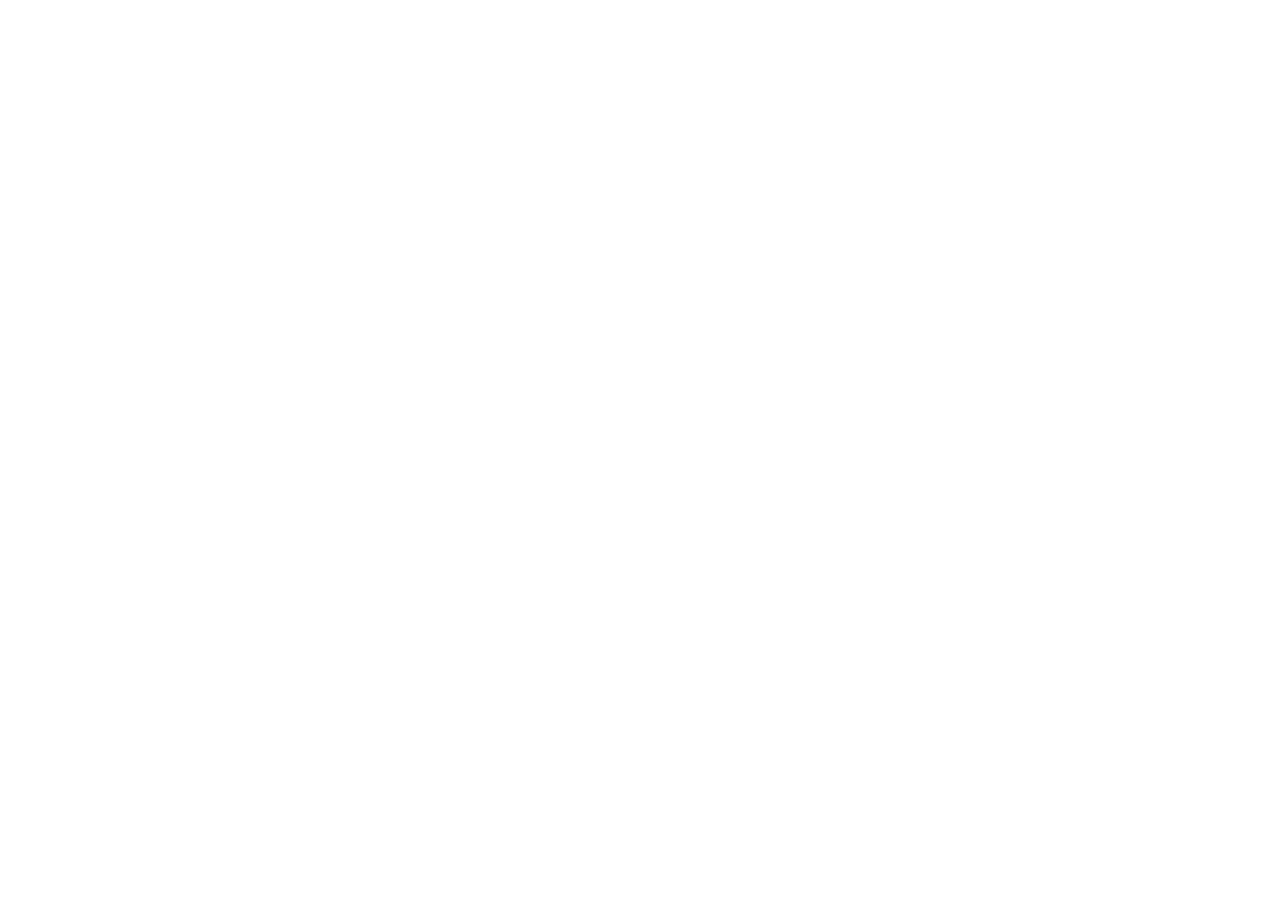
==== BoardBookReport.html @ 8d0fb293 "index완료" ====
<!DOCTYPE html>
<html lang="en">
<head>
    <meta charset="UTF-8">
    <meta name="viewport" content="width=device-width, initial-scale=1.0">
    <link rel="stylesheet" href="./css/.css">
    <title>독후감 웹사이트</title>
</head>
<body>
    <!-- 키 913285bb37e7776ada8d1aadf10e4059 -->
</body>
</html>
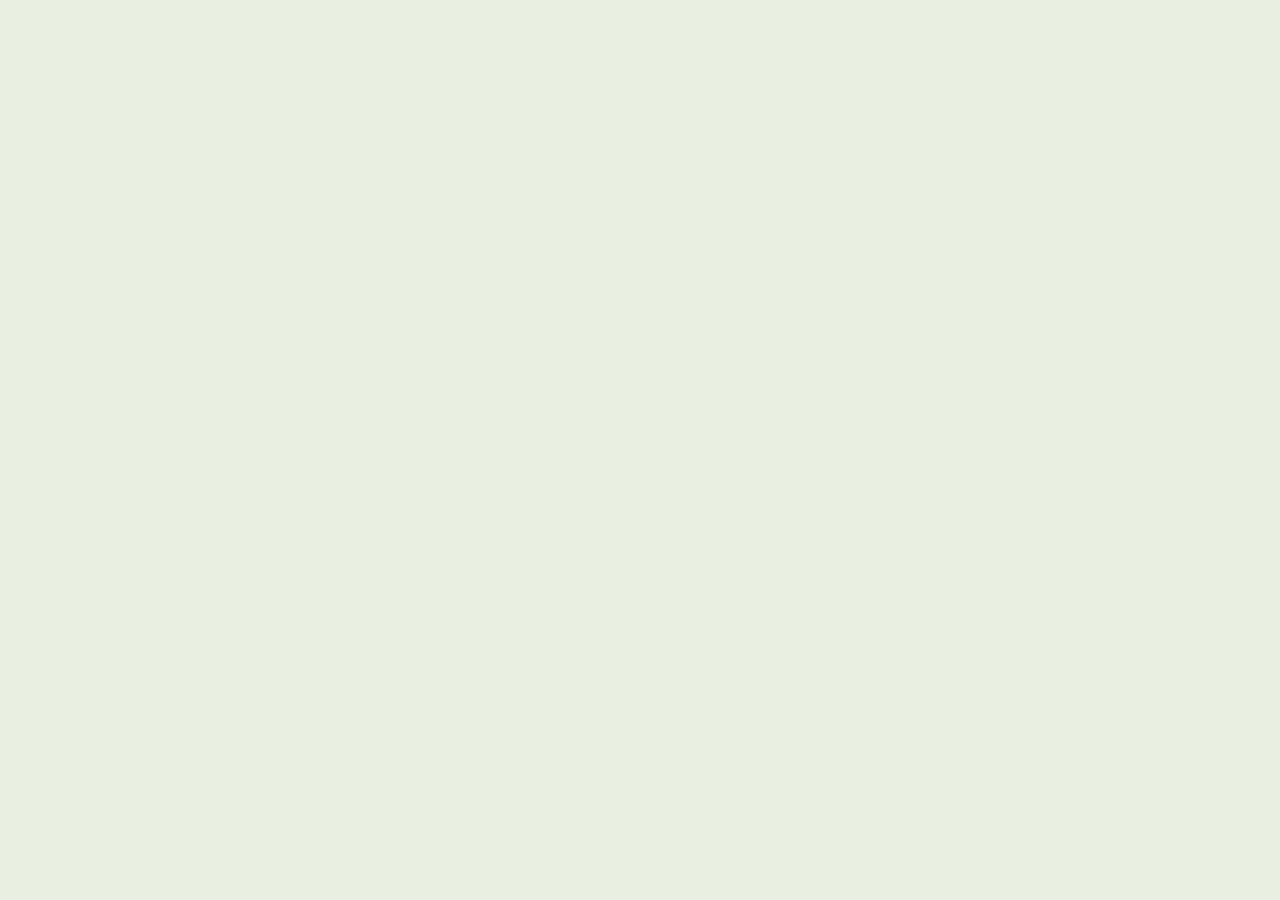
==== commit d7d3026e: "다른 페이지 배경과 코드 기본 준비 비슷하게" ====
--- a/BoardBookReport.html
+++ b/BoardBookReport.html
@@ -1,12 +1,21 @@
 <!DOCTYPE html>
 <html lang="en">
+
 <head>
     <meta charset="UTF-8">
     <meta name="viewport" content="width=device-width, initial-scale=1.0">
-    <link rel="stylesheet" href="./css/.css">
+    <link rel="preconnect" href="https://fonts.googleapis.com"> <!--글꼴-->
+    <link rel="preconnect" href="https://fonts.gstatic.com" crossorigin>
+    <link href="https://fonts.googleapis.com/css2?family=Nanum+Gothic&display=swap" rel="stylesheet">
+
+    <link rel="stylesheet" href="./css/boardBookReport.css">
     <title>독후감 웹사이트</title>
 </head>
+
 <body>
-    <!-- 키 913285bb37e7776ada8d1aadf10e4059 -->
+    <div class="container">
+
+    </div>
 </body>
+
 </html>--- a/css/boardBookReport.css
+++ b/css/boardBookReport.css
@@ -0,0 +1,16 @@
+.nanum-gothic-regular {
+    font-family: "Nanum Gothic", sans-serif;
+    font-weight: 400;
+    font-style: normal;
+}
+/*글꼴*/
+
+body {
+    background-color: #E9EFDE;
+    display: flex;
+    justify-content: center;
+    align-items: center;
+    height: 100vh;
+    margin: 0;
+    font-family: Arial, sans-serif;
+}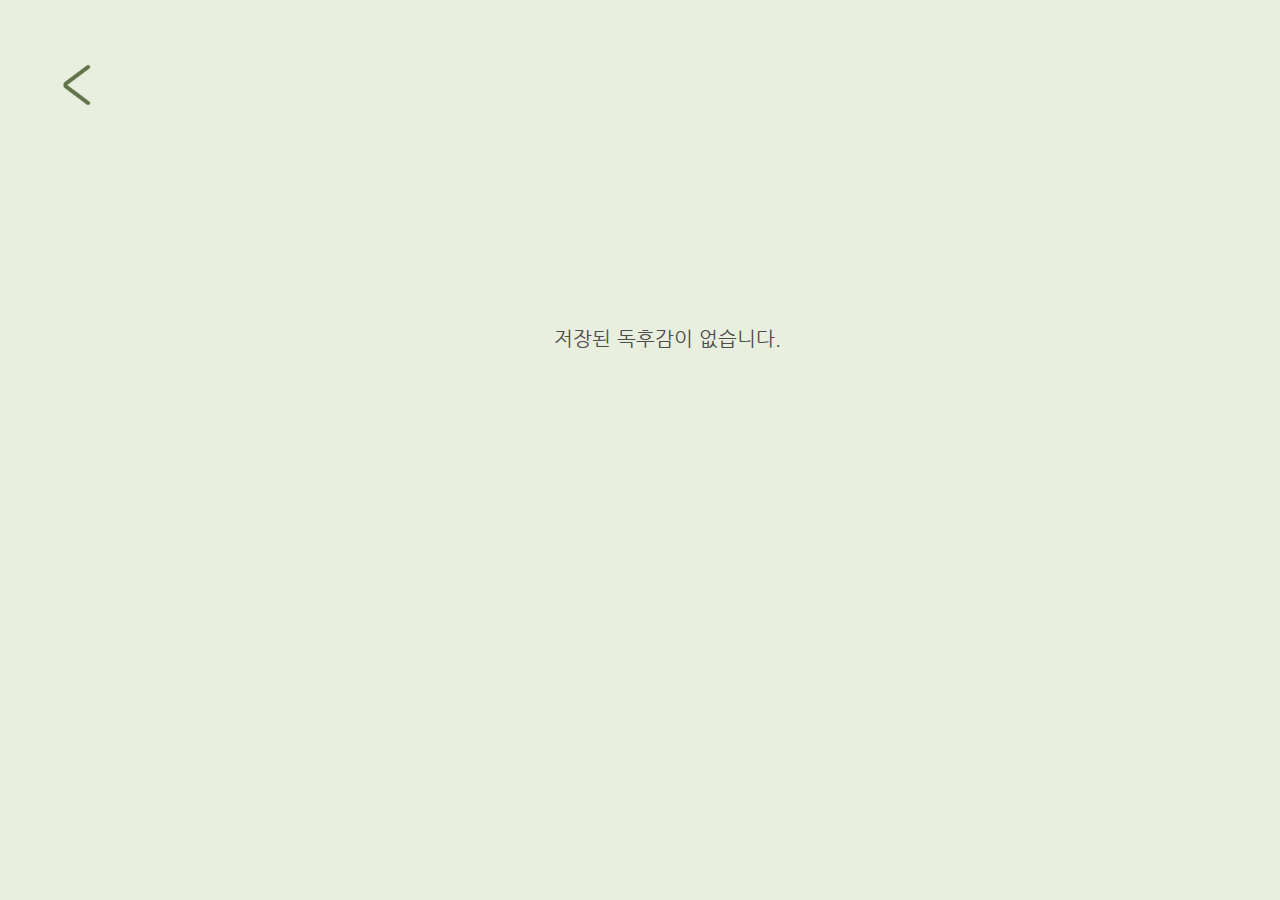
==== commit c7c80e4b: "독후감 보더 완료" ====
--- a/BoardBookReport.html
+++ b/BoardBookReport.html
@@ -13,9 +13,26 @@
 </head>
 
 <body>
-    <div class="container">
+    <button onClick="location.href='index.html'" class="back-button"> <img src="./img/back.png" class="back"></button>
+    <div class="container" id="book-report-container">
+        <!-- Book report content will be dynamically inserted here -->
+    </div>
 
+    <!-- Modal -->
+    <div id="modal" class="modal">
+        <div class="modal-content">
+            <div class="modal-book-info">
+                <div class="modal-book-details">
+                    <span class="close">&times;</span>
+                    <h3 id="modal-title"></h3>
+                    <hr class="hr">
+                    <p id="modal-content"></p>
+                </div>
+            </div>
+        </div>
     </div>
+
+    <script src="./js/boardBookReport.js"></script>
 </body>
 
-</html>+</html>
--- a/css/boardBookReport.css
+++ b/css/boardBookReport.css
@@ -3,14 +3,152 @@
     font-weight: 400;
     font-style: normal;
 }
+
 /*글꼴*/
 
 body {
     background-color: #E9EFDE;
     display: flex;
     justify-content: center;
-    align-items: center;
-    height: 100vh;
+    align-items: flex-start;
+    padding-top: 40px;
     margin: 0;
     font-family: Arial, sans-serif;
+}
+
+.back-button {
+    top: 60px;
+    left: 50px;
+    position: absolute;
+    background-color: transparent;
+    width: 60px;
+    border: none;
+}
+
+.back {
+    width: 100%;
+}
+
+/* 안내문구 */
+.no-reports-message {
+    color: rgb(76, 76, 76);
+    width: 100%;
+    margin-top: 60%;
+    margin-left: 130%;
+    font-family: "Nanum Gothic", sans-serif;
+    font-size: 20px;
+}
+
+.container {
+    width: 80%;
+    max-width: 1200px;
+    margin-top: 90px;
+    display: grid;
+    grid-template-columns: repeat(3, 1fr);
+    gap: 20px;
+}
+
+.book-report {
+    font-family: "Nanum Gothic", sans-serif;
+    width: 100%;
+    height: 260px;
+    background-color: #fff;
+    padding: 30px;
+    display: flex;
+    border-radius: 8px;
+    box-shadow: 0 0 5px rgba(0, 0, 0, 0.1);
+    box-sizing: border-box;
+    transition: transform 0.3s ease, background-color 0.3s ease;
+}
+
+.book-report:hover {
+    transform: scale(1.04);
+}
+
+.book-thumbnail {
+    max-width: 100%;
+    height: auto;
+}
+
+.book-info {
+    padding-left: 15px;
+    /* text-align: center; */
+}
+
+.book-title {
+    font-size: 18px;
+    font-weight: bold;
+    margin-bottom: 5px;
+}
+
+.book-authors {
+    font-size: 14px;
+    color: #666;
+}
+
+/* Modal styles */
+.modal {
+    display: none;
+    position: fixed;
+    z-index: 1000;
+    left: 0;
+    top: 0;
+    width: 100%;
+    height: 100%;
+    overflow: auto;
+    background-color: rgba(0, 0, 0, 0.5);
+}
+
+.modal-content {
+    background-color: #fff;
+    margin: 15% auto;
+    padding: 20px;
+    border: 1px solid #888;
+    width: 100%;
+    max-width: 600px;
+    border-radius: 10px;
+}
+
+.close {
+    margin: 10px 20px;
+    color: #aaa;
+    float: right;
+    font-size: 28px;
+    font-weight: bold;
+}
+
+.close:hover,
+.close:focus {
+    color: black;
+    text-decoration: none;
+    cursor: pointer;
+}
+
+.modal-book-info {
+    display: flex;
+    flex-direction: row;
+    align-items: flex-start;
+}
+
+.modal-book-details {
+    flex: 1;
+    text-align: left;
+}
+
+.hr {
+    border: 0px;
+    border-top: 1px solid #787878;
+}
+
+#modal-title {
+    margin-top: 10px;
+    margin-bottom: 0px;
+    margin-left: 10px;
+    font-size: 30px;
+}
+
+#modal-content {
+    margin-top: 20px;
+    margin-left: 15px;
+    font-size: 15px;
 }